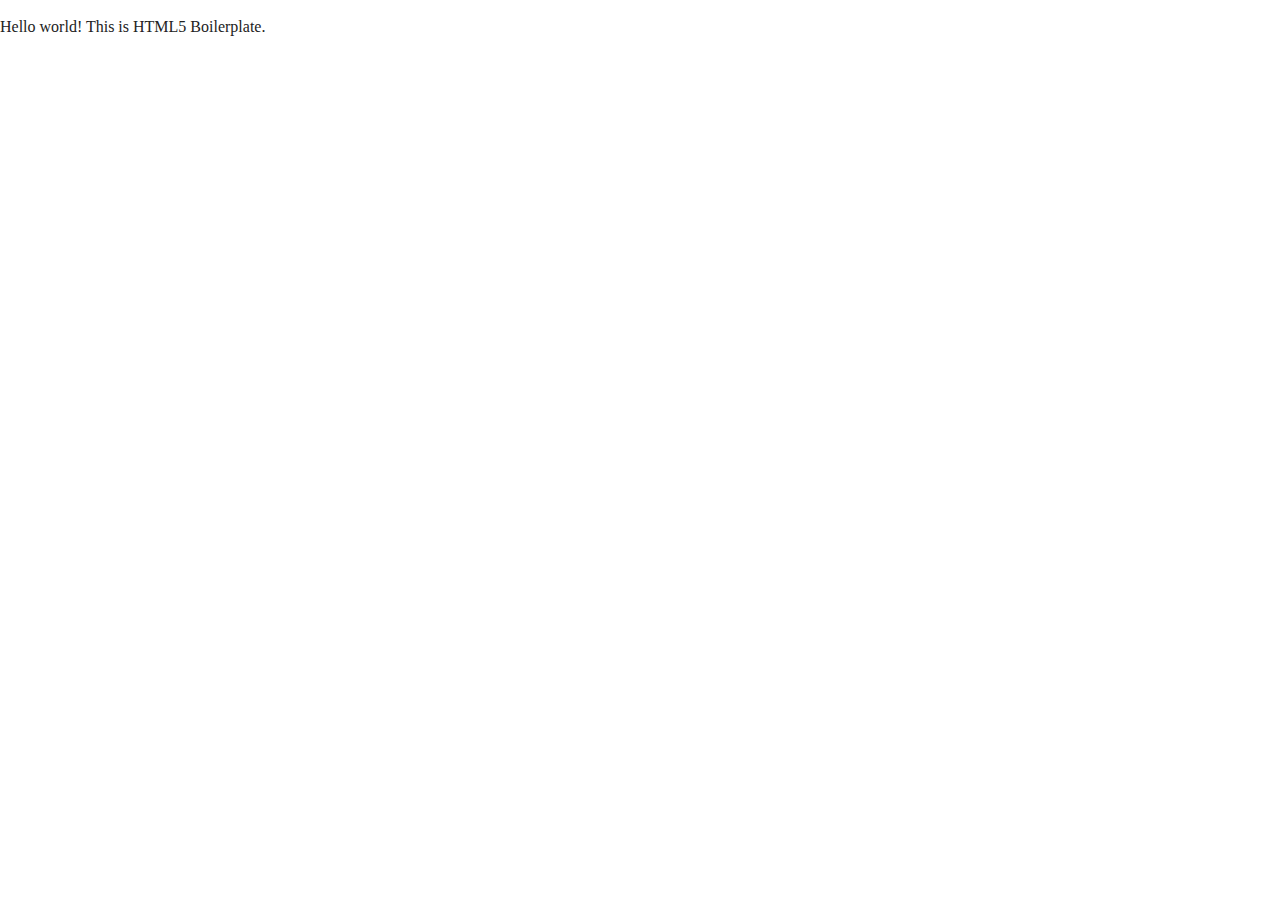
==== index.html @ 64686a54 "init" ====
<!doctype html>
<html class="no-js" lang="">

<head>
  <meta charset="utf-8">
  <title></title>
  <meta name="description" content="">
  <meta name="viewport" content="width=device-width, initial-scale=1">

  <meta property="og:title" content="">
  <meta property="og:type" content="">
  <meta property="og:url" content="">
  <meta property="og:image" content="">

  <link rel="manifest" href="site.webmanifest">
  <link rel="apple-touch-icon" href="icon.png">
  <!-- Place favicon.ico in the root directory -->

  <link rel="stylesheet" href="css/normalize.css">
  <link rel="stylesheet" href="css/main.css">

  <meta name="theme-color" content="#fafafa">
</head>

<body>

  <!-- Add your site or application content here -->
  <p>Hello world! This is HTML5 Boilerplate.</p>
  <script src="js/vendor/modernizr-3.11.2.min.js"></script>
  <script src="js/plugins.js"></script>
  <script src="js/main.js"></script>

  <!-- Google Analytics: change UA-XXXXX-Y to be your site's ID. -->
  <script>
    window.ga = function () { ga.q.push(arguments) }; ga.q = []; ga.l = +new Date;
    ga('create', 'UA-XXXXX-Y', 'auto'); ga('set', 'anonymizeIp', true); ga('set', 'transport', 'beacon'); ga('send', 'pageview')
  </script>
  <script src="https://www.google-analytics.com/analytics.js" async></script>
</body>

</html>
---- css/main.css ----
/*! HTML5 Boilerplate v8.0.0 | MIT License | https://html5boilerplate.com/ */

/* main.css 2.1.0 | MIT License | https://github.com/h5bp/main.css#readme */
/*
 * What follows is the result of much research on cross-browser styling.
 * Credit left inline and big thanks to Nicolas Gallagher, Jonathan Neal,
 * Kroc Camen, and the H5BP dev community and team.
 */

/* ==========================================================================
   Base styles: opinionated defaults
   ========================================================================== */

html {
  color: #222;
  font-size: 1em;
  line-height: 1.4;
}

/*
 * Remove text-shadow in selection highlight:
 * https://twitter.com/miketaylr/status/12228805301
 *
 * Vendor-prefixed and regular ::selection selectors cannot be combined:
 * https://stackoverflow.com/a/16982510/7133471
 *
 * Customize the background color to match your design.
 */

::-moz-selection {
  background: #b3d4fc;
  text-shadow: none;
}

::selection {
  background: #b3d4fc;
  text-shadow: none;
}

/*
 * A better looking default horizontal rule
 */

hr {
  display: block;
  height: 1px;
  border: 0;
  border-top: 1px solid #ccc;
  margin: 1em 0;
  padding: 0;
}

/*
 * Remove the gap between audio, canvas, iframes,
 * images, videos and the bottom of their containers:
 * https://github.com/h5bp/html5-boilerplate/issues/440
 */

audio,
canvas,
iframe,
img,
svg,
video {
  vertical-align: middle;
}

/*
 * Remove default fieldset styles.
 */

fieldset {
  border: 0;
  margin: 0;
  padding: 0;
}

/*
 * Allow only vertical resizing of textareas.
 */

textarea {
  resize: vertical;
}

/* ==========================================================================
   Author's custom styles
   ========================================================================== */

/* ==========================================================================
   Helper classes
   ========================================================================== */

/*
 * Hide visually and from screen readers
 */

.hidden,
[hidden] {
  display: none !important;
}

/*
 * Hide only visually, but have it available for screen readers:
 * https://snook.ca/archives/html_and_css/hiding-content-for-accessibility
 *
 * 1. For long content, line feeds are not interpreted as spaces and small width
 *    causes content to wrap 1 word per line:
 *    https://medium.com/@jessebeach/beware-smushed-off-screen-accessible-text-5952a4c2cbfe
 */

.sr-only {
  border: 0;
  clip: rect(0, 0, 0, 0);
  height: 1px;
  margin: -1px;
  overflow: hidden;
  padding: 0;
  position: absolute;
  white-space: nowrap;
  width: 1px;
  /* 1 */
}

/*
 * Extends the .sr-only class to allow the element
 * to be focusable when navigated to via the keyboard:
 * https://www.drupal.org/node/897638
 */

.sr-only.focusable:active,
.sr-only.focusable:focus {
  clip: auto;
  height: auto;
  margin: 0;
  overflow: visible;
  position: static;
  white-space: inherit;
  width: auto;
}

/*
 * Hide visually and from screen readers, but maintain layout
 */

.invisible {
  visibility: hidden;
}

/*
 * Clearfix: contain floats
 *
 * For modern browsers
 * 1. The space content is one way to avoid an Opera bug when the
 *    `contenteditable` attribute is included anywhere else in the document.
 *    Otherwise it causes space to appear at the top and bottom of elements
 *    that receive the `clearfix` class.
 * 2. The use of `table` rather than `block` is only necessary if using
 *    `:before` to contain the top-margins of child elements.
 */

.clearfix::before,
.clearfix::after {
  content: " ";
  display: table;
}

.clearfix::after {
  clear: both;
}

/* ==========================================================================
   EXAMPLE Media Queries for Responsive Design.
   These examples override the primary ('mobile first') styles.
   Modify as content requires.
   ========================================================================== */

@media only screen and (min-width: 35em) {
  /* Style adjustments for viewports that meet the condition */
}

@media print,
  (-webkit-min-device-pixel-ratio: 1.25),
  (min-resolution: 1.25dppx),
  (min-resolution: 120dpi) {
  /* Style adjustments for high resolution devices */
}

/* ==========================================================================
   Print styles.
   Inlined to avoid the additional HTTP request:
   https://www.phpied.com/delay-loading-your-print-css/
   ========================================================================== */

@media print {
  *,
  *::before,
  *::after {
    background: #fff !important;
    color: #000 !important;
    /* Black prints faster */
    box-shadow: none !important;
    text-shadow: none !important;
  }

  a,
  a:visited {
    text-decoration: underline;
  }

  a[href]::after {
    content: " (" attr(href) ")";
  }

  abbr[title]::after {
    content: " (" attr(title) ")";
  }

  /*
   * Don't show links that are fragment identifiers,
   * or use the `javascript:` pseudo protocol
   */
  a[href^="#"]::after,
  a[href^="javascript:"]::after {
    content: "";
  }

  pre {
    white-space: pre-wrap !important;
  }

  pre,
  blockquote {
    border: 1px solid #999;
    page-break-inside: avoid;
  }

  /*
   * Printing Tables:
   * https://web.archive.org/web/20180815150934/http://css-discuss.incutio.com/wiki/Printing_Tables
   */
  thead {
    display: table-header-group;
  }

  tr,
  img {
    page-break-inside: avoid;
  }

  p,
  h2,
  h3 {
    orphans: 3;
    widows: 3;
  }

  h2,
  h3 {
    page-break-after: avoid;
  }
}
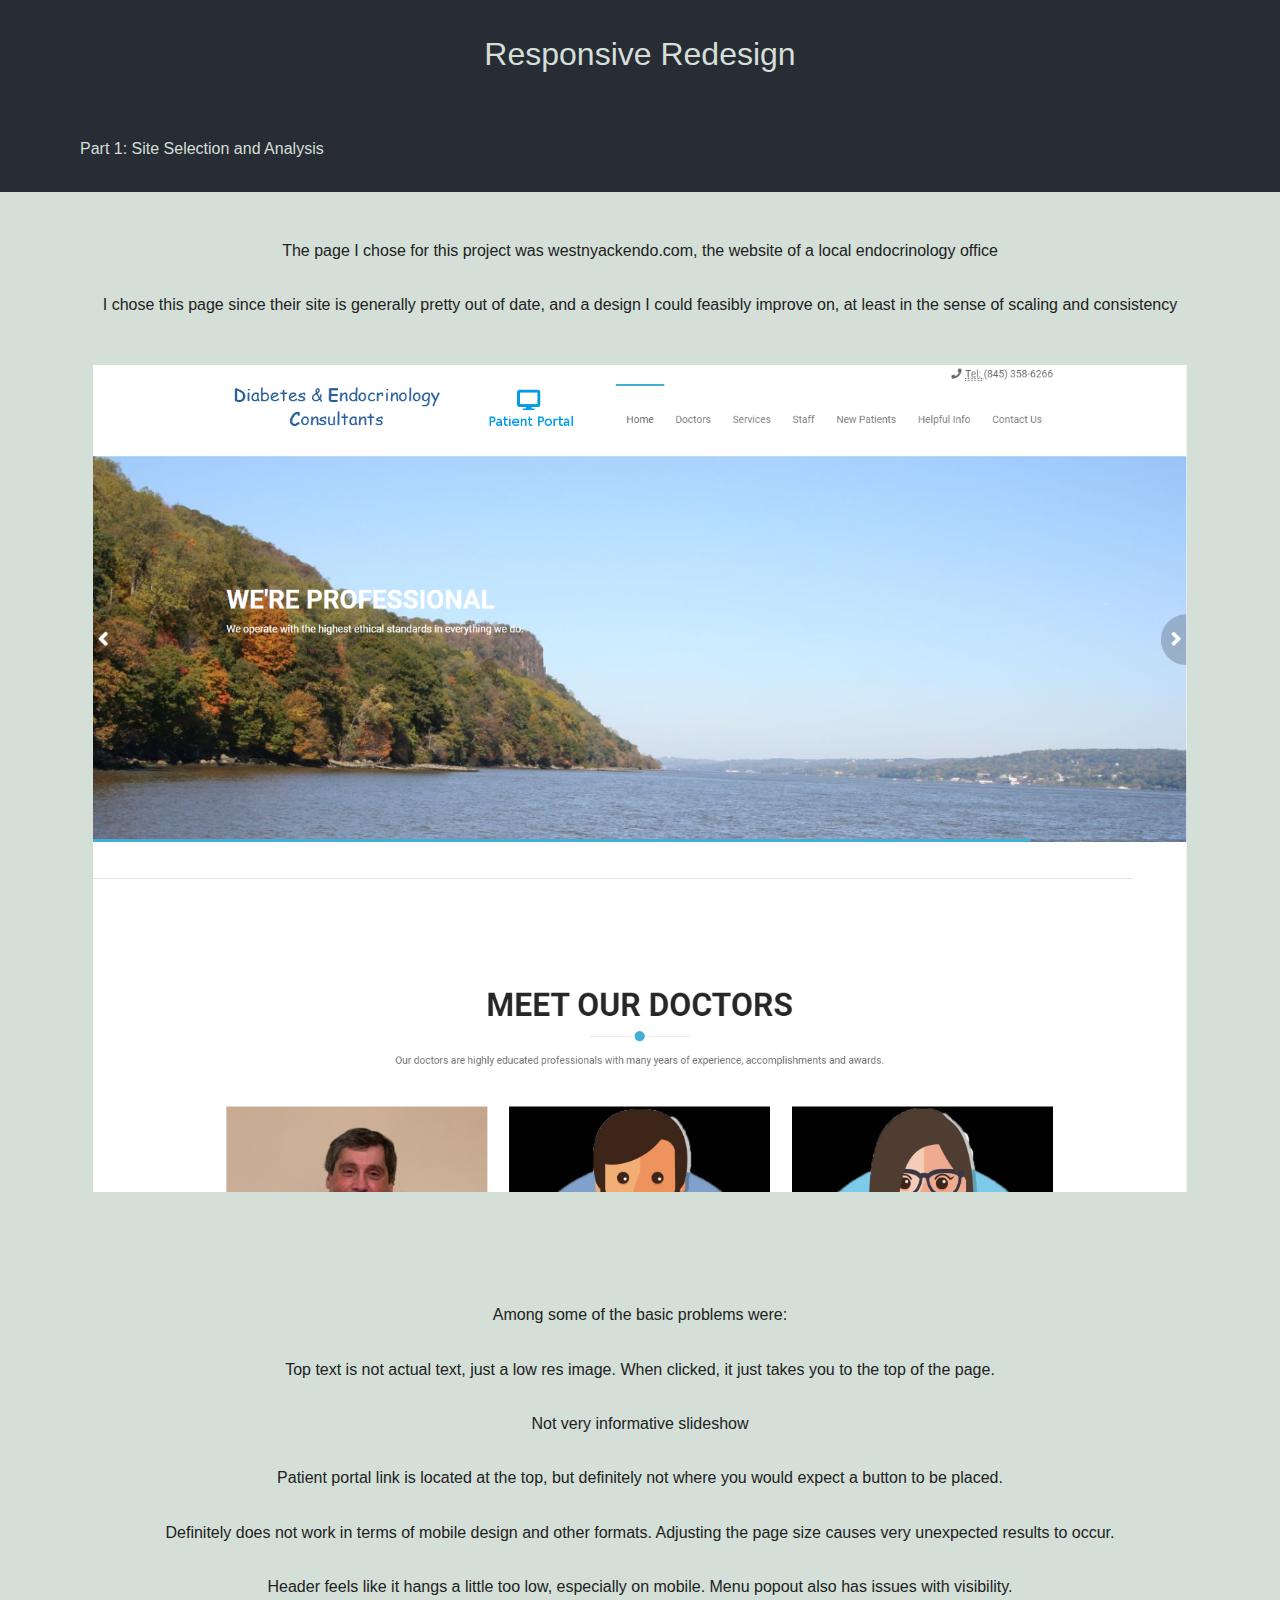
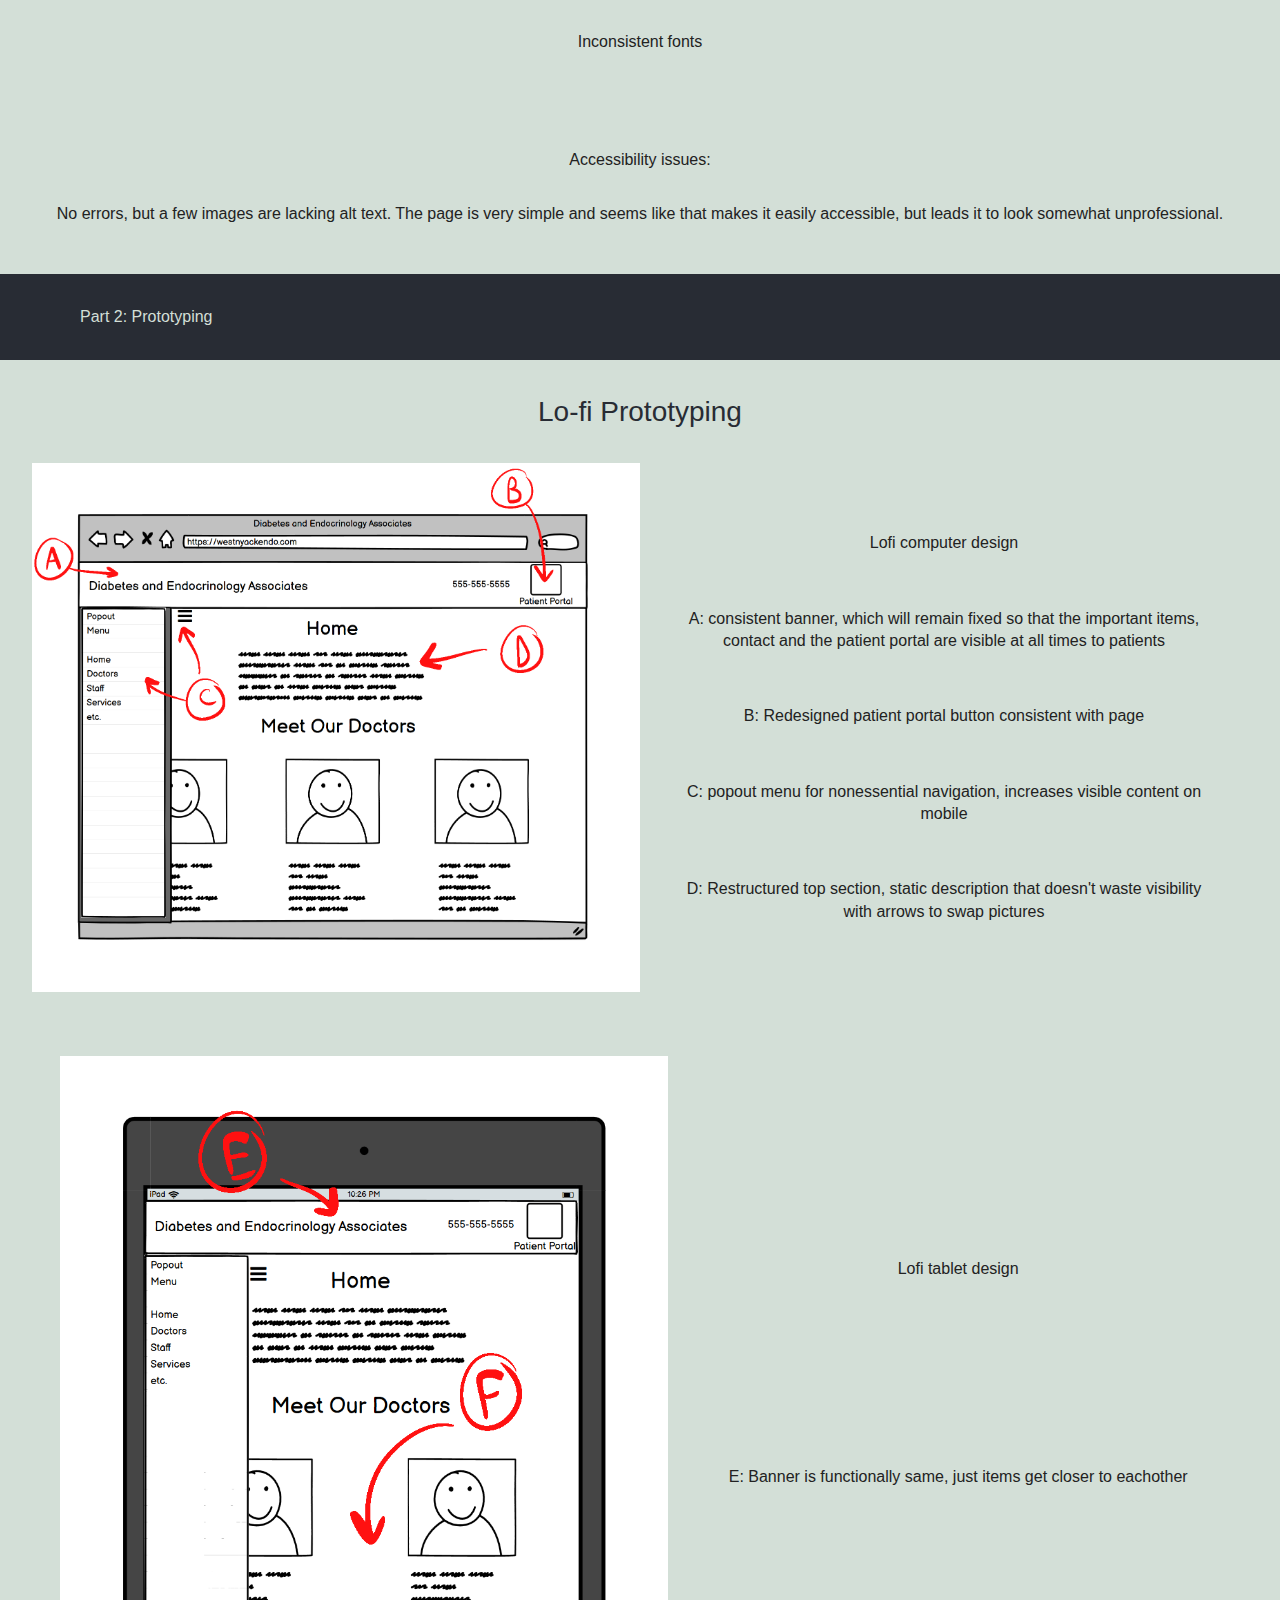
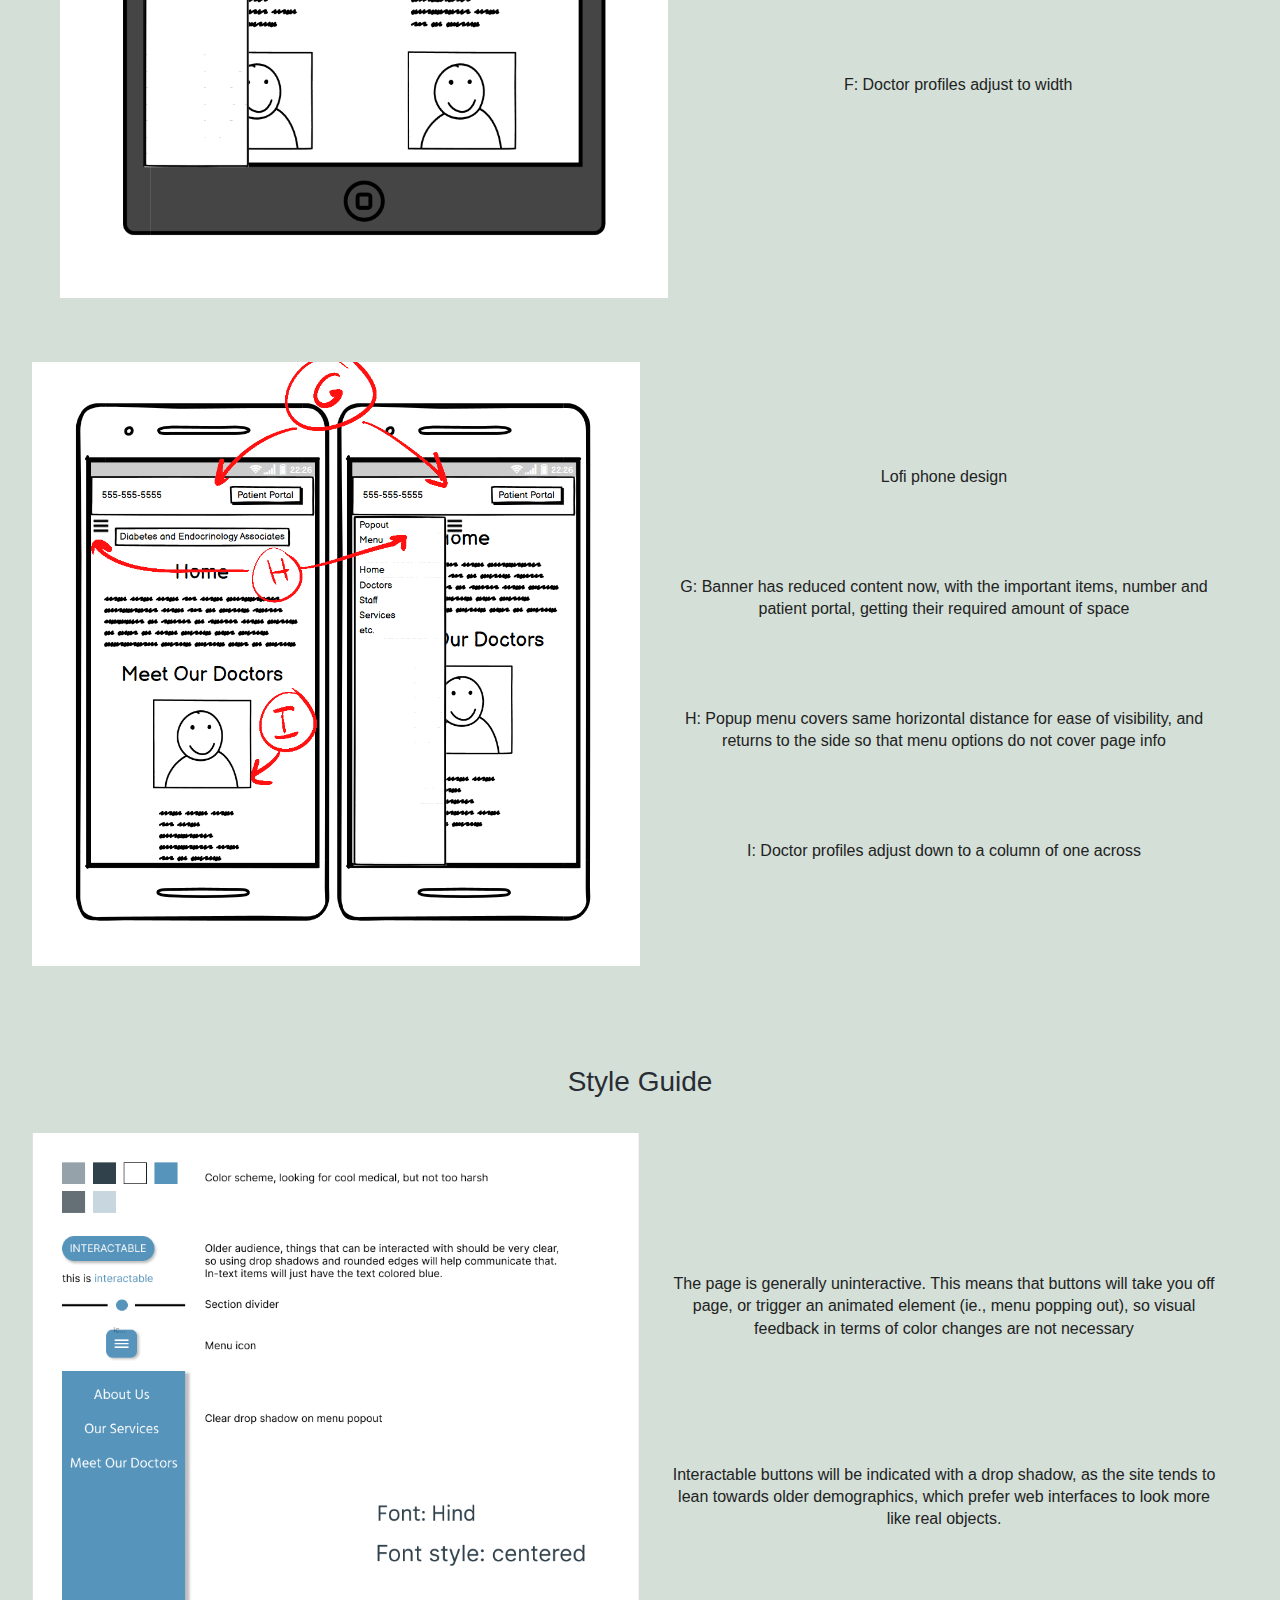
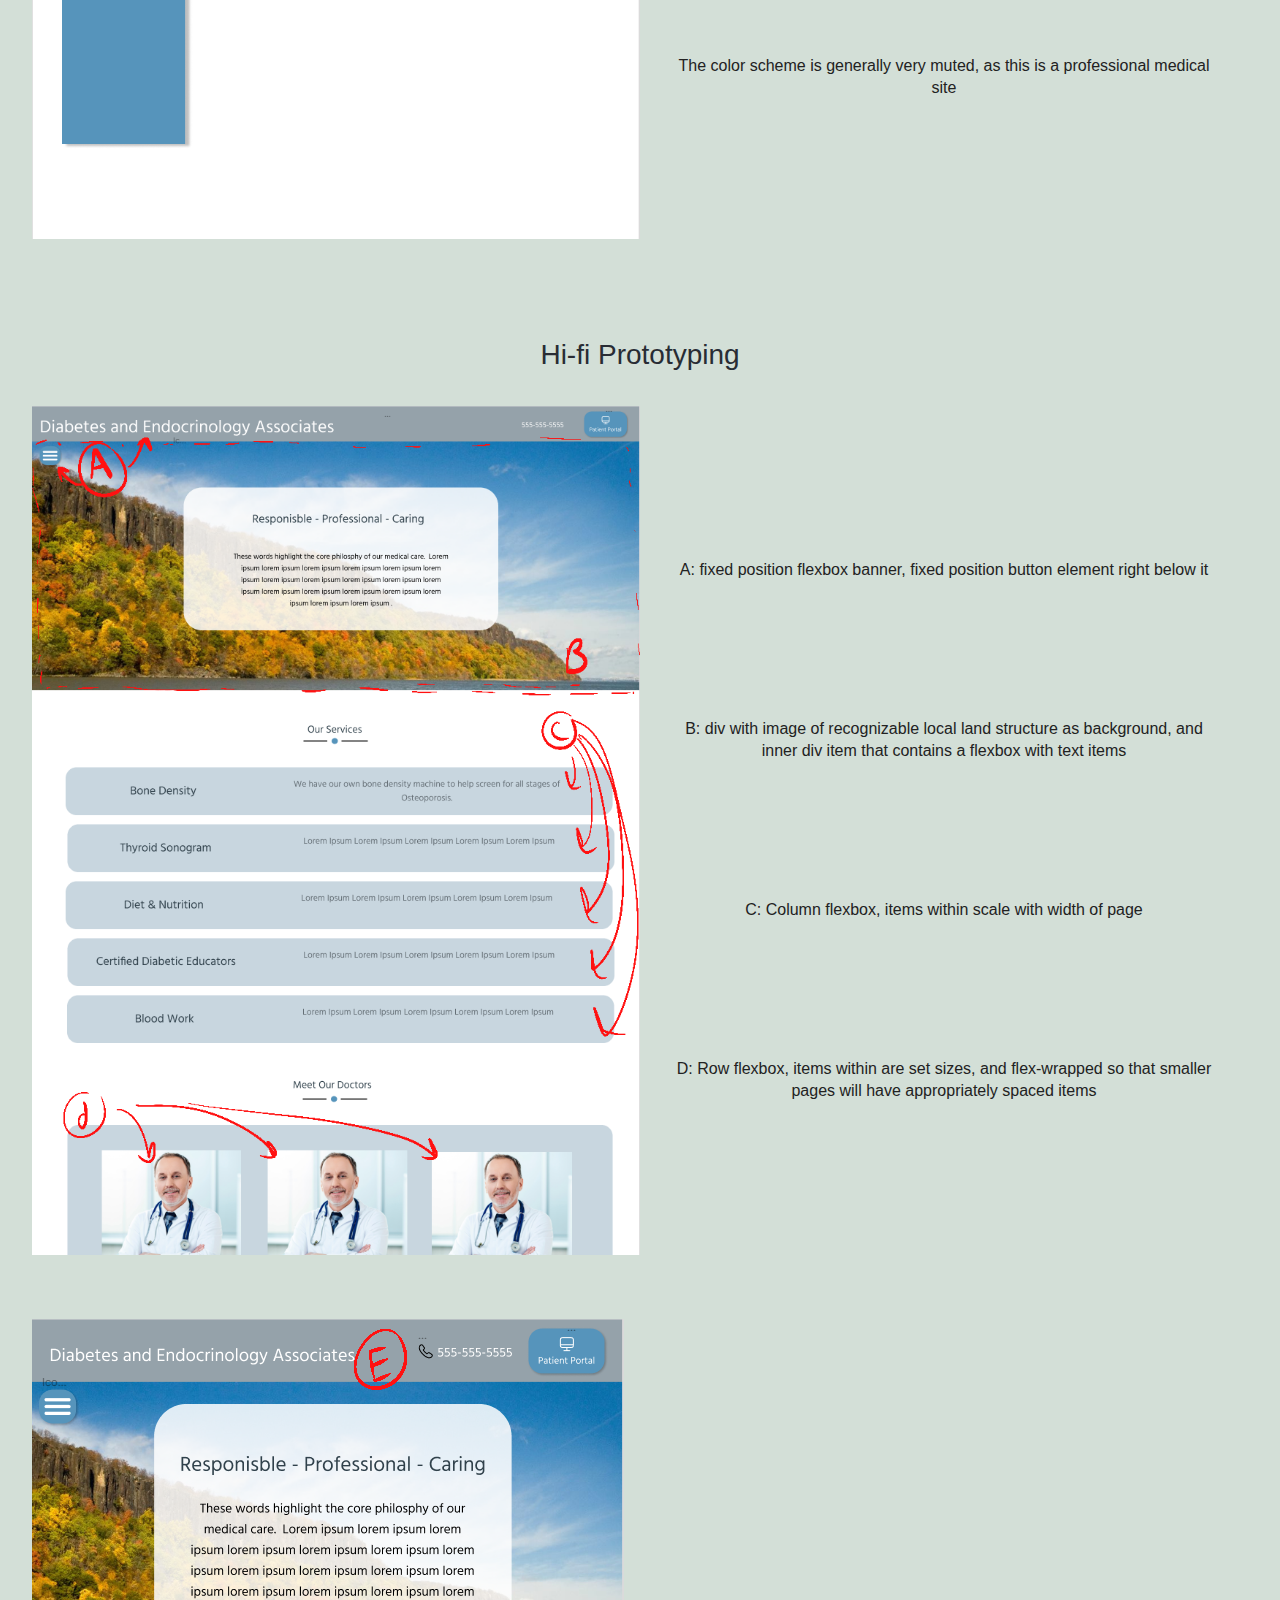
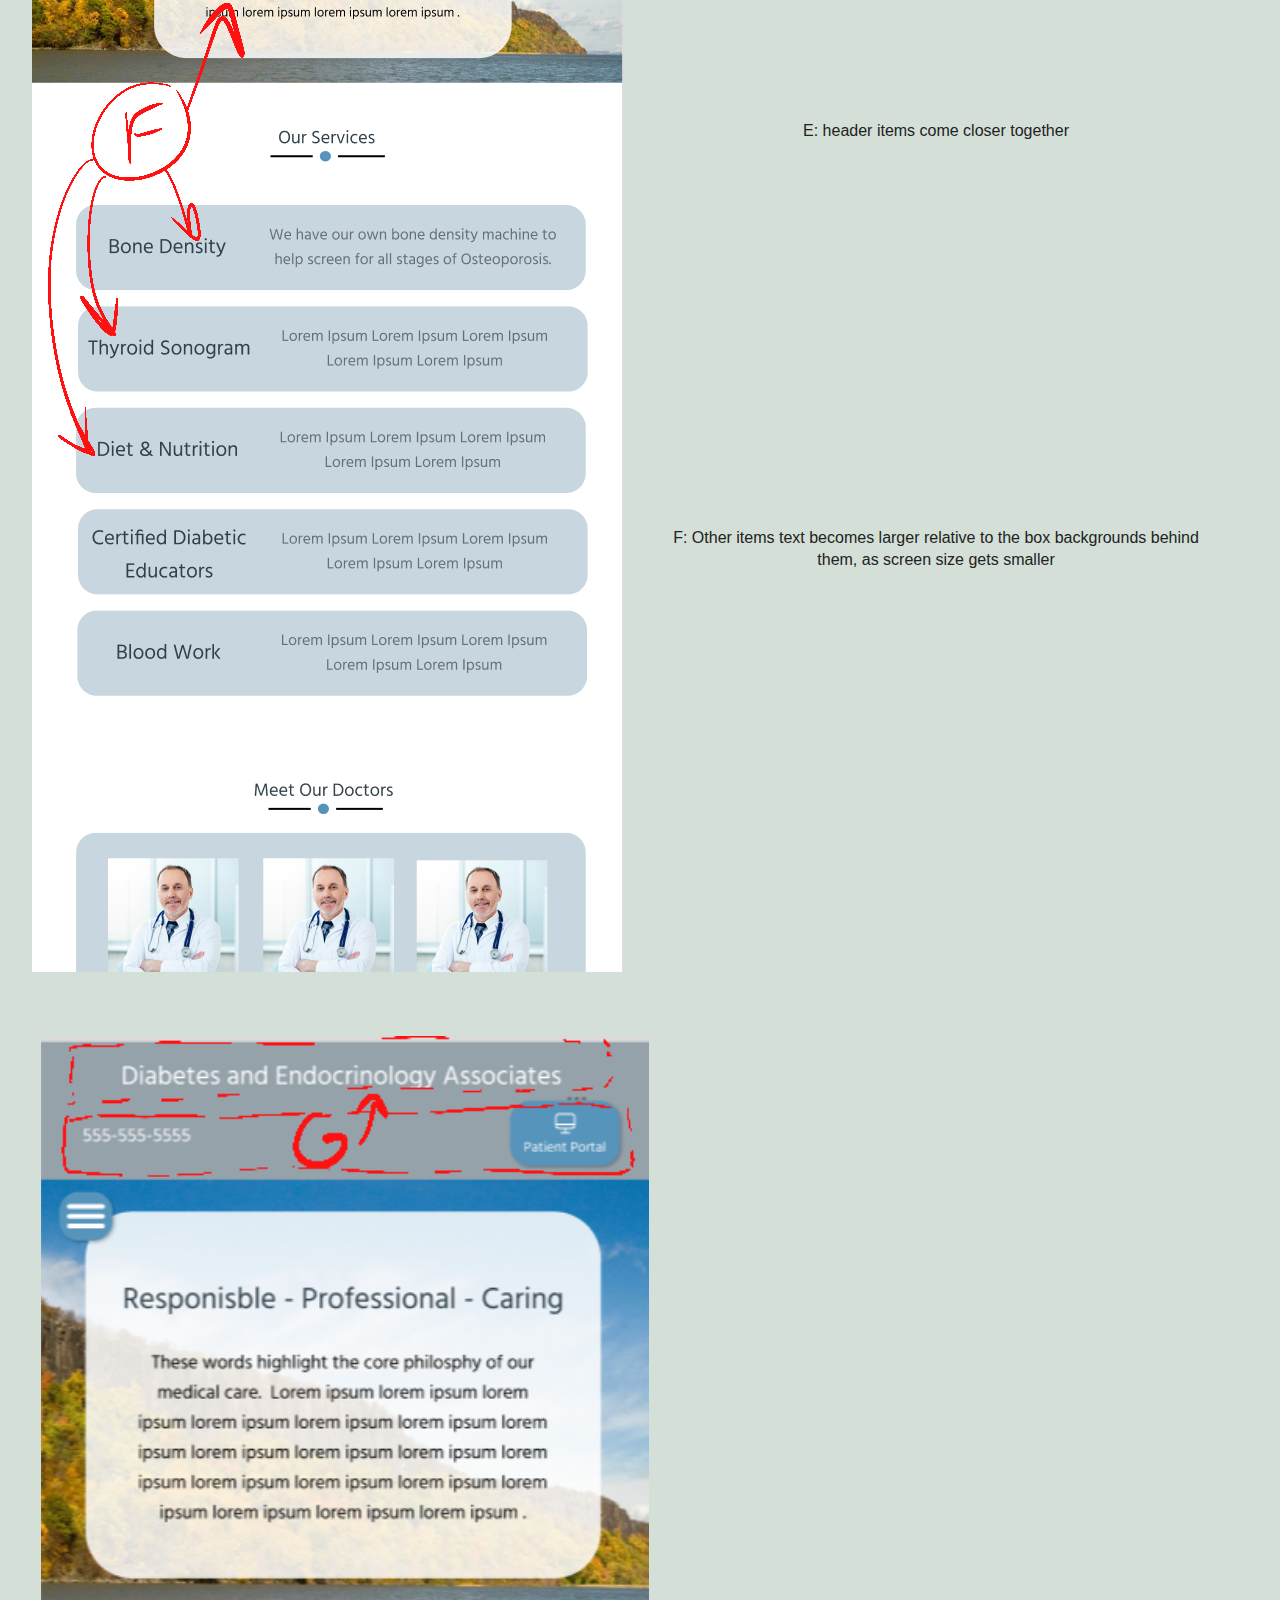
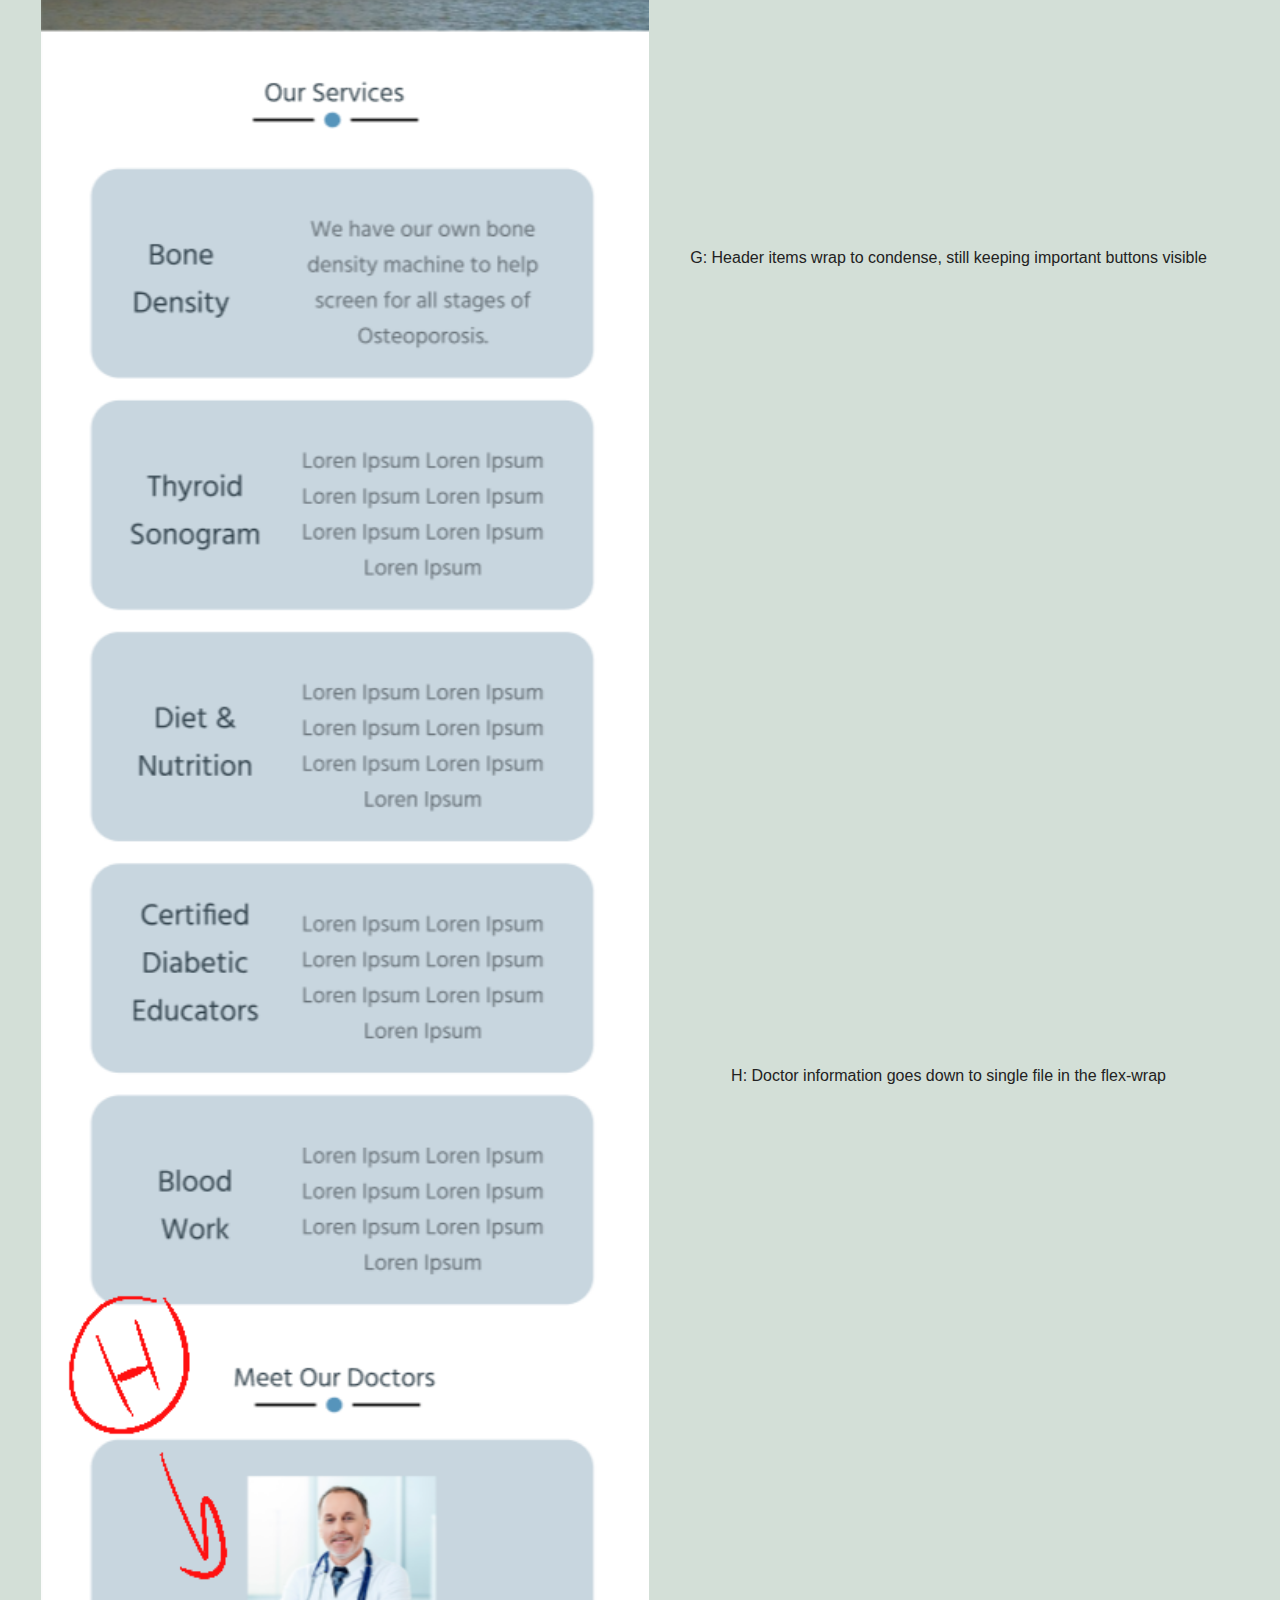
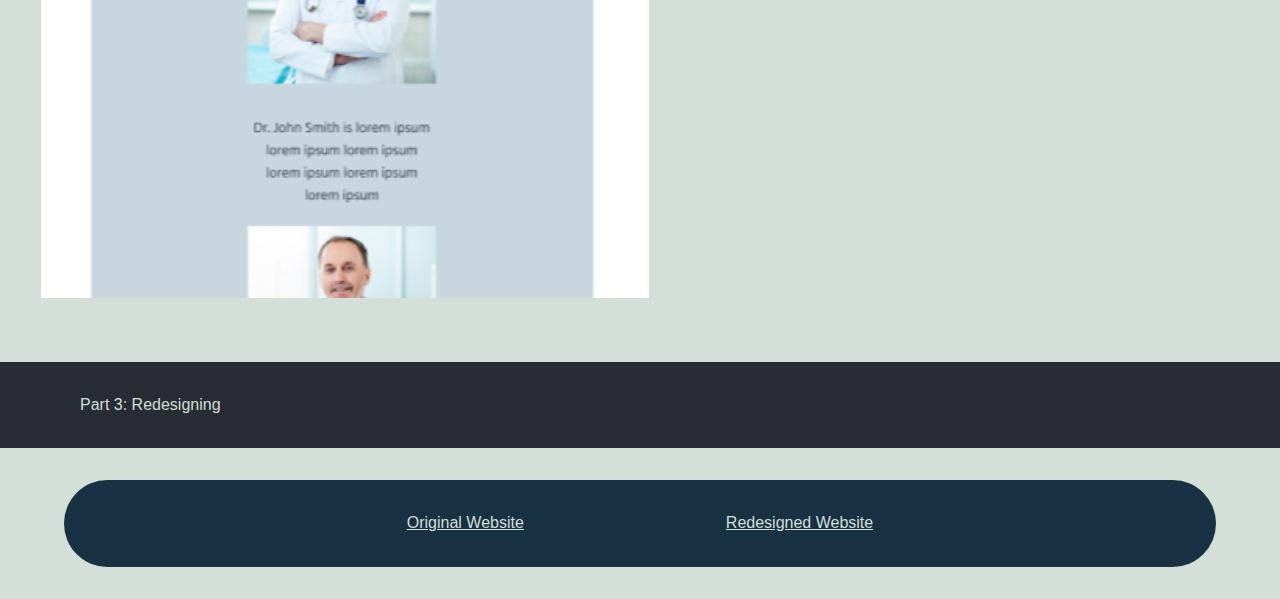
==== commit c11221ed: "first update" ====
--- a/index.html
+++ b/index.html
@@ -24,8 +24,154 @@
 
 <body>
 
+<header class="topBar" id="topBar">
+  <div class="headerItems" id="headerItems">
+    <div class="titleFeature" id="titleFeature">Responsive Redesign</div>
+  </div>
+</header>
+<div class="spacer"></div>
+<div class="divisionTitle">
+  <div class="innerDivisionTitle">
+    Part 1: Site Selection and Analysis
+  </div>
+</div>
+<div class="basicVertFlexBox">
+  <p>The page I chose for this project was westnyackendo.com, the website of a local endocrinology office</p>
+  <p>I chose this page since their site is generally pretty out of date, and a design I could feasibly improve on,
+  at least in the sense of scaling and consistency</p>
+</div>
+<div class="basicFlexBox">
+  <img src="css/img.png" class="bigImage">
+</div>
+<div class="basicVertFlexBox">
+  <p>Among some of the basic problems were:</p>
+  <p>Top text is not actual text, just a low res image. When clicked, it just takes you to the top of the page.</p>
+  <p>Not very informative slideshow</p>
+  <p>Patient portal link is located at the top, but definitely not where you would expect a button to be placed.</p>
+  <p>Definitely does not work in terms of mobile design and other formats. Adjusting the page size causes very unexpected results to occur.</p>
+  <p>Header feels like it hangs a little too low, especially on mobile. Menu popout also has issues with visibility.</p>
+  <p>
+    Inconsistent fonts
+  </p>
+</div>
+<div class="basicVertFlexBox">
+  <p>Accessibility issues:</p>
+  <p>No errors, but a few images are lacking alt text.
+    The page is very simple and seems like that makes it easily accessible, but leads it to look somewhat unprofessional.
+  </p>
+</div>
+
+<div class="divisionTitle">
+  <div class="innerDivisionTitle">
+    Part 2: Prototyping
+  </div>
+</div>
+
+
+<div class="basicVertFlexBox">
+  <div class="titleThing">Lo-fi Prototyping</div>
+</div>
+<div class="basicFlexBox">
+  <img src="img/web-lofi.png" class="medImage">
+  <div class="basicVertFlexBox">
+    <p>Lofi computer design</p>
+    <p>A: consistent banner, which will remain fixed so that the important items, contact and the patient portal are
+      visible at all times to patients
+    </p>
+    <p>B: Redesigned patient portal button consistent with page
+    </p>
+    <p>C: popout menu for nonessential navigation, increases visible content on mobile
+    </p>
+    <p>D: Restructured top section, static description that doesn't waste visibility with arrows to swap pictures
+    </p>
+  </div>
+</div>
+<div class="basicFlexBox">
+  <img src="img/ipad-lofi.png" class="medImage">
+  <div class="basicVertFlexBox">
+    <p>Lofi tablet design</p>
+    <p>E: Banner is functionally same, just items get closer to eachother
+    </p>
+    <p>F: Doctor profiles adjust to width
+    </p>
+  </div>
+</div>
+<div class="basicFlexBox">
+  <img src="img/phone-lofi.png" class="medImage">
+  <div class="basicVertFlexBox">
+    <p>Lofi phone design</p>
+    <p>G: Banner has reduced content now, with the important items, number and patient portal, getting their required
+      amount of space
+    </p>
+    <p>H: Popup menu covers same horizontal distance for ease of visibility, and returns to the side so that menu
+      options do not cover page info
+    </p>
+    <p>I: Doctor profiles adjust down to a column of one across
+    </p>
+  </div>
+</div>
+<div class="basicVertFlexBox">
+  <div class="titleThing">Style Guide</div>
+</div>
+<div class="basicFlexBox">
+  <img src="img/styleSheet.png" class="medImage">
+  <div class="basicVertFlexBox">
+    <p>The page is generally uninteractive. This means that buttons will take you off page, or trigger an animated
+      element (ie., menu popping out), so visual feedback in terms of color changes are not necessary
+    </p>
+    <p>Interactable buttons will be indicated with a drop shadow, as the site tends to lean towards older demographics,
+      which prefer web interfaces to look more like real objects.
+    </p>
+    <p>The color scheme is generally very muted, as this is a professional medical site
+    </p>
+  </div>
+</div>
+<div class="basicVertFlexBox">
+  <div class="titleThing">Hi-fi Prototyping</div>
+</div>
+<div class="basicFlexBox">
+  <img src="img/hifi-comp-annotated.png" class="medImage">
+  <div class="basicVertFlexBox">
+    <p>A: fixed position flexbox banner, fixed position button element right below it</p>
+    <p>B: div with image of recognizable local land structure as background, and inner div item that contains a flexbox
+      with text items
+    </p>
+    <p>C: Column flexbox, items within scale with width of page
+    </p>
+    <p>D: Row flexbox, items within are set sizes, and flex-wrapped so that smaller pages will have appropriately spaced
+      items
+    </p>
+  </div>
+</div>
+<div class="basicFlexBox">
+  <img src="img/hifi-tablet-annotated.png" class="medImage">
+  <div class="basicVertFlexBox">
+    <p>E: header items come closer together</p>
+    <p>F: Other items text becomes larger relative to the box backgrounds behind them, as screen size gets smaller</p>
+  </div>
+</div>
+<div class="basicFlexBox">
+  <img src="img/hifi-phone-annotated.png" class="medImage">
+  <div class="basicVertFlexBox">
+    <p>G: Header items wrap to condense, still keeping important buttons visible</p>
+    <p>H: Doctor information goes down to single file in the flex-wrap</p>
+  </div>
+</div>
+
+<div class="divisionTitle">
+  <div class="innerDivisionTitle">
+    Part 3: Redesigning
+  </div>
+</div>
+
+<div class="modelingInfoBox" id="0">
+  <div class="textItems">
+    <a href="http://westnyackendo.com/" >Original Website</a>
+    <a href="redesigned.html" >Redesigned Website</a>
+  </div>
+</div>
+
   <!-- Add your site or application content here -->
-  <p>Hello world! This is HTML5 Boilerplate.</p>
   <script src="js/vendor/modernizr-3.11.2.min.js"></script>
   <script src="js/plugins.js"></script>
   <script src="js/main.js"></script>
--- a/css/main.css
+++ b/css/main.css
@@ -15,6 +15,136 @@
   color: #222;
   font-size: 1em;
   line-height: 1.4;
+  font-family: Arial, serif;
+  background: #d3dfd7;
+}
+header {
+  display: flex;
+  flex-direction: row;
+  justify-content: center;
+  background-color: #282c34;
+  position: fixed;
+  top: 0;
+  left: 0;
+  right: 0;
+  margin-bottom: 1em;
+
+}
+header1 {
+  display: flex;
+  flex-direction: row;
+  justify-content: center;
+  background-color: #95A2AA;
+  position: fixed;
+  top: 0;
+  left: 0;
+  right: 0;
+  margin-bottom: 1em;
+
+}
+
+.spacer {
+  padding: 3.3em;
+}
+
+.titleFeature {
+  margin: 1em;
+  color: #d3dfd7;
+  alignment: center;
+  font-size: 2em;
+}
+
+.modelingInfoBox {
+  display: flex;
+  align-items: center;
+  justify-content: space-evenly;
+  margin: 2em 4em;
+  border-radius: 3em;
+  background: #183244;
+  padding: 2em;
+  height: auto;
+  color: #d3dfd7;
+}
+.modelingInfoBox1 {
+  width: 400px;
+  display: flex;
+  align-items: center;
+  justify-content: space-evenly;
+  margin: 2em 4em;
+  border-radius: 3em;
+  background: #183244;
+  padding: 2em;
+  height: auto;
+  color: #d3dfd7;
+}
+
+.titleBackground {
+  background-image: url("img_1.png");
+  background-size: 100%;
+  padding: 9em;
+  display: flex;
+  justify-content: center;
+}
+
+
+a {
+  color: #d3dfd7;
+}
+
+.textItems {
+  width: 80%;
+  display: flex;
+  align-items:center;
+  justify-content: space-evenly;
+  align-self: stretch;
+}
+
+.divisionTitle {
+  padding: 2em 2em 2em 5em;
+  color: #d3dfd7;
+  background: #282c34;
+}
+.bigImage {
+  width: 90%;
+  align-self: center;
+}
+.medImage {
+  width: 50%;
+  align-self: center;
+}
+
+.basicFlexBox {
+  max-width: 100%;
+  display: flex;
+  align-items: center;
+  justify-content: space-evenly;
+  align-self: stretch;
+  margin-left: 2em;
+  margin-right: 2em;
+  margin-bottom: 4em;
+}
+
+
+.basicVertFlexBox {
+  max-width: 100%;
+  display: flex;
+  flex-direction: column;
+  align-items: center;
+  justify-content: space-evenly;
+  align-self: stretch;
+  padding-top: 2em;
+  padding-bottom: 2em;
+  margin-left: 2em;
+  margin-right: 2em;
+}
+p {
+  text-align: center;
+}
+
+.titleThing{
+  color: #282c34;
+  font-size: 28px;
+  text-align: center;
 }
 
 /*
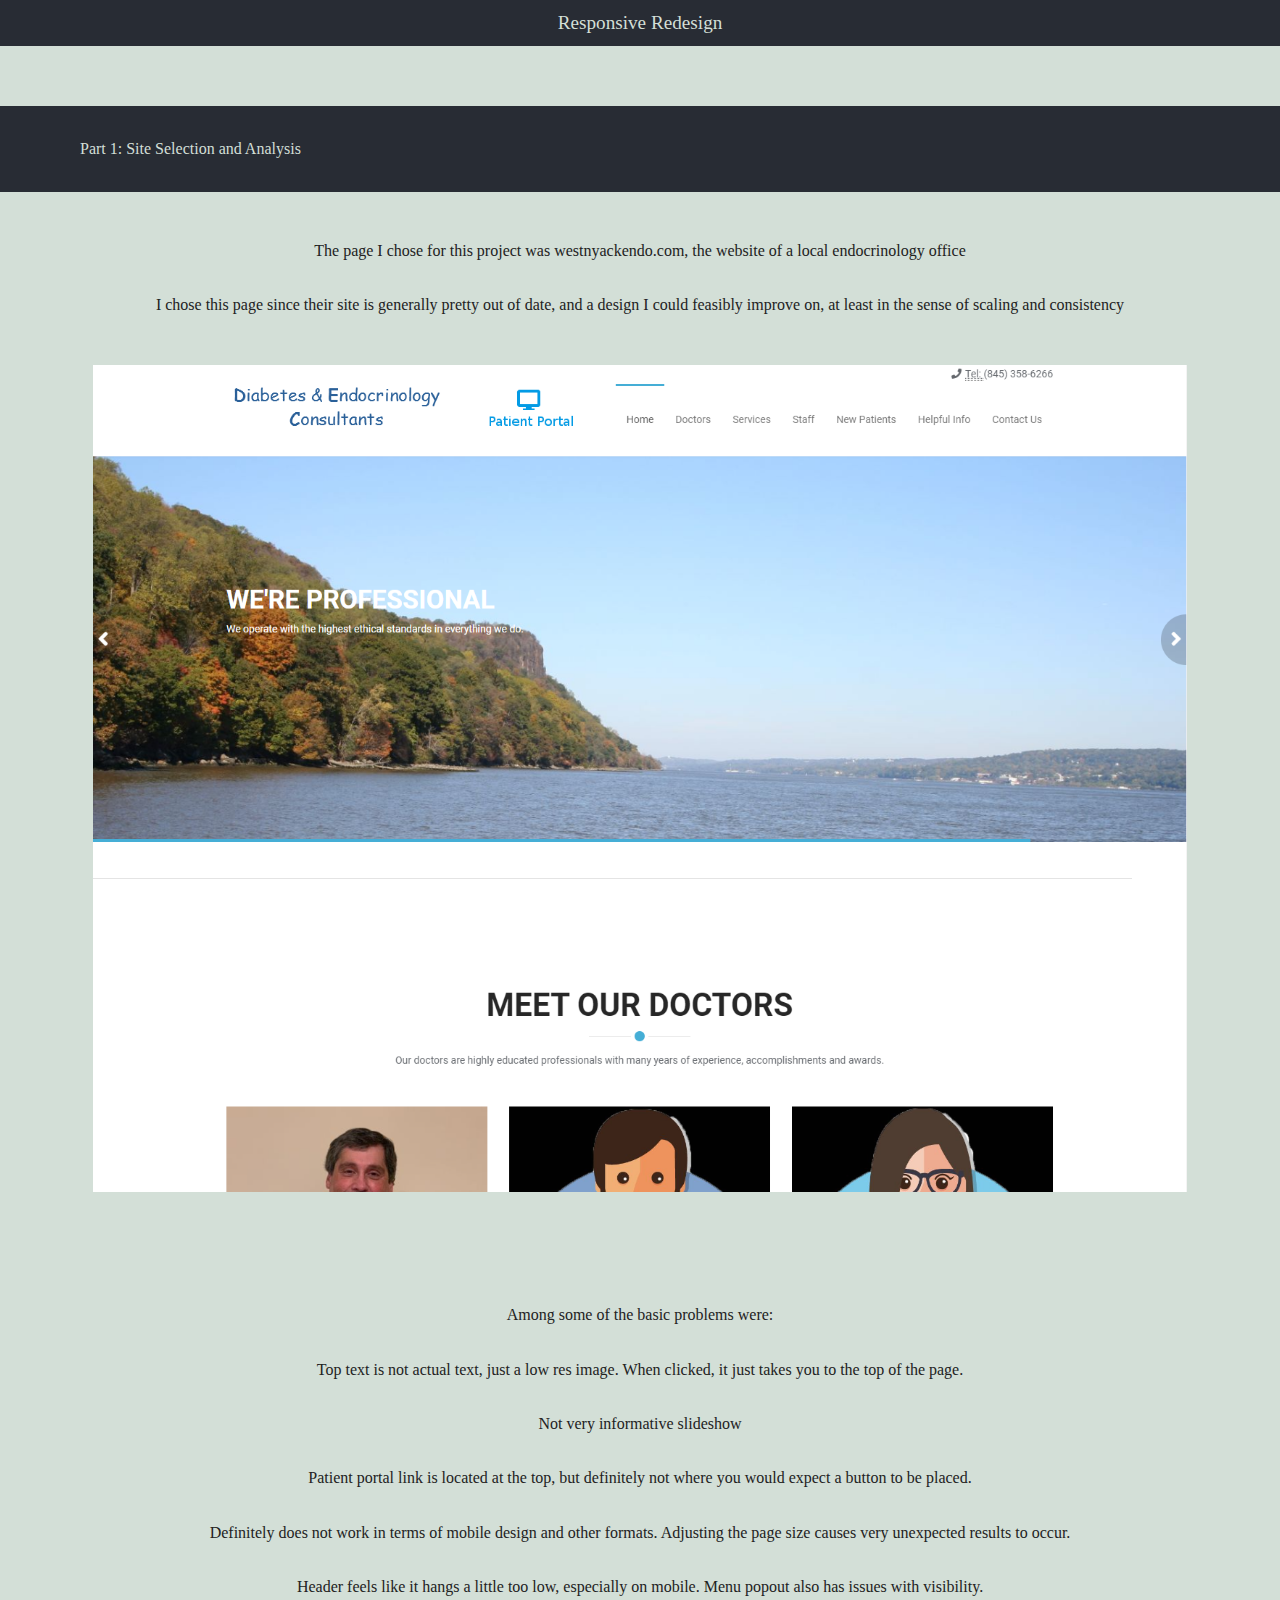
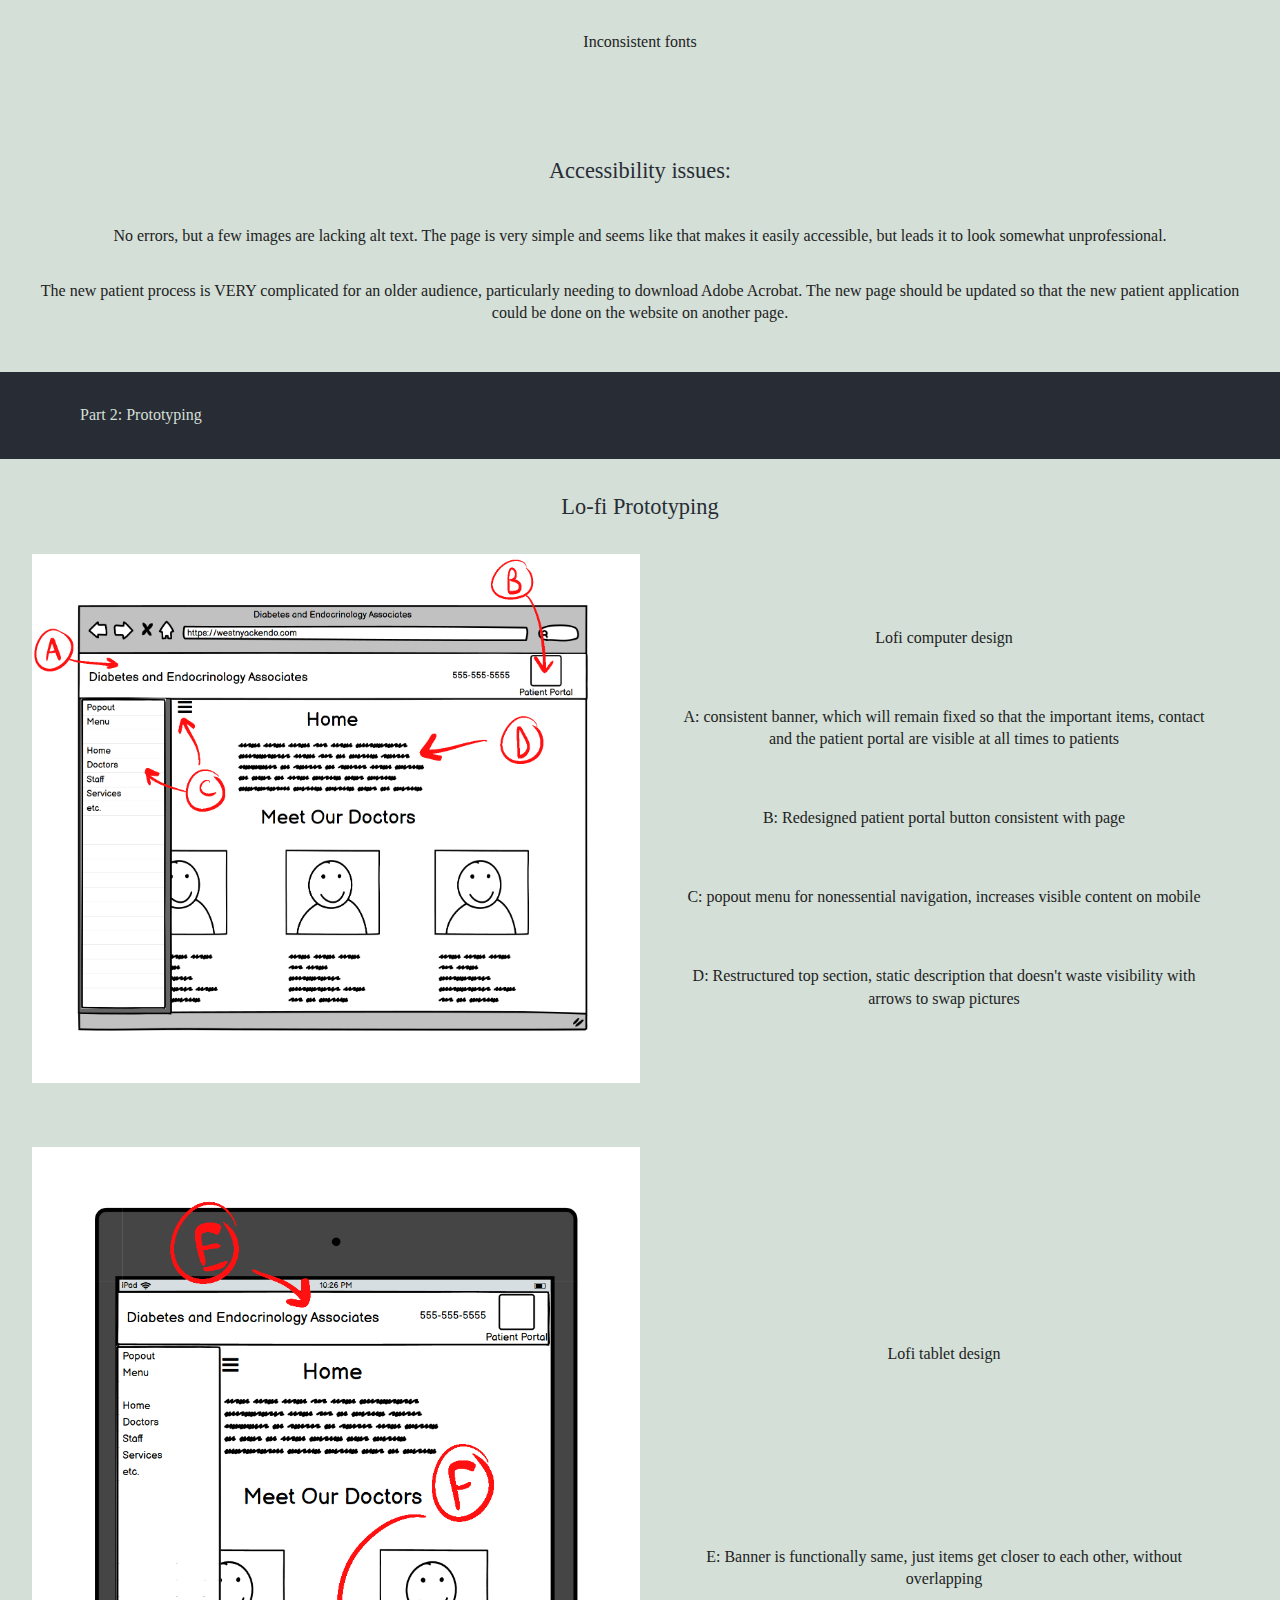
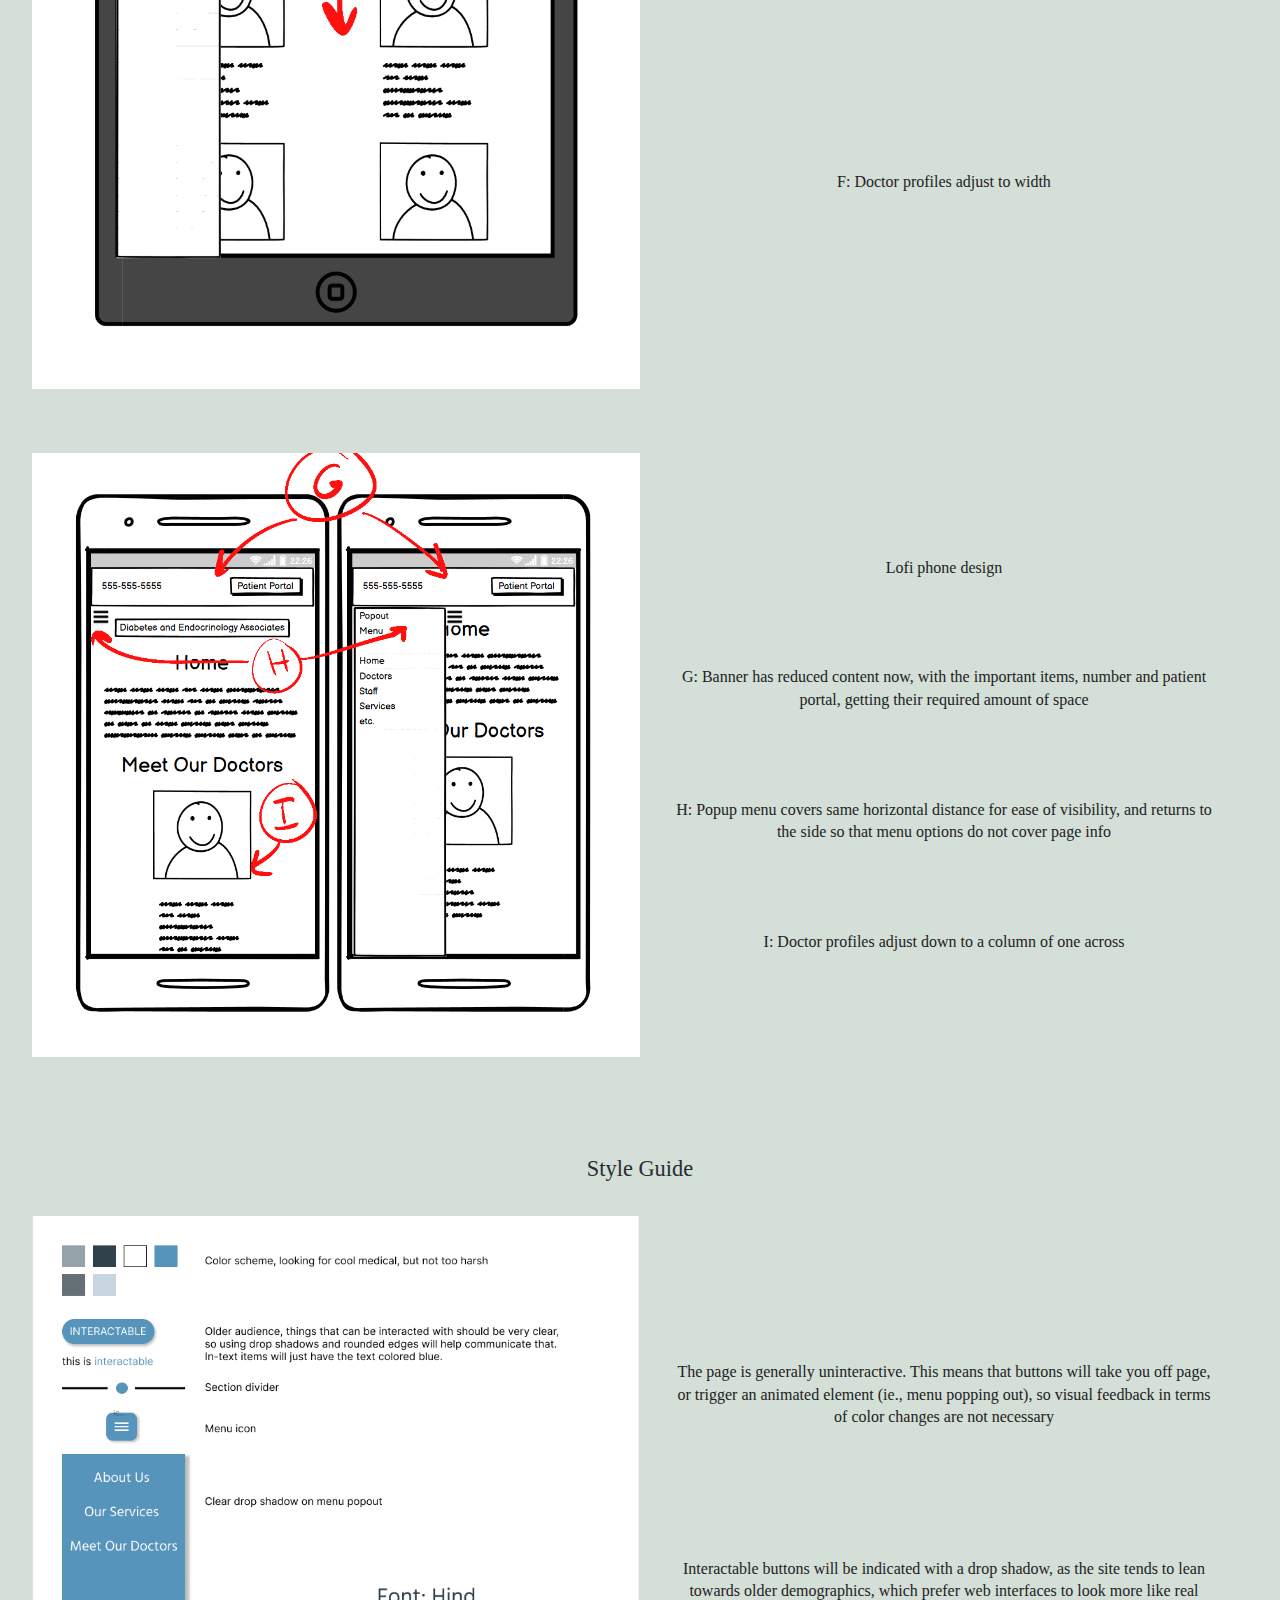
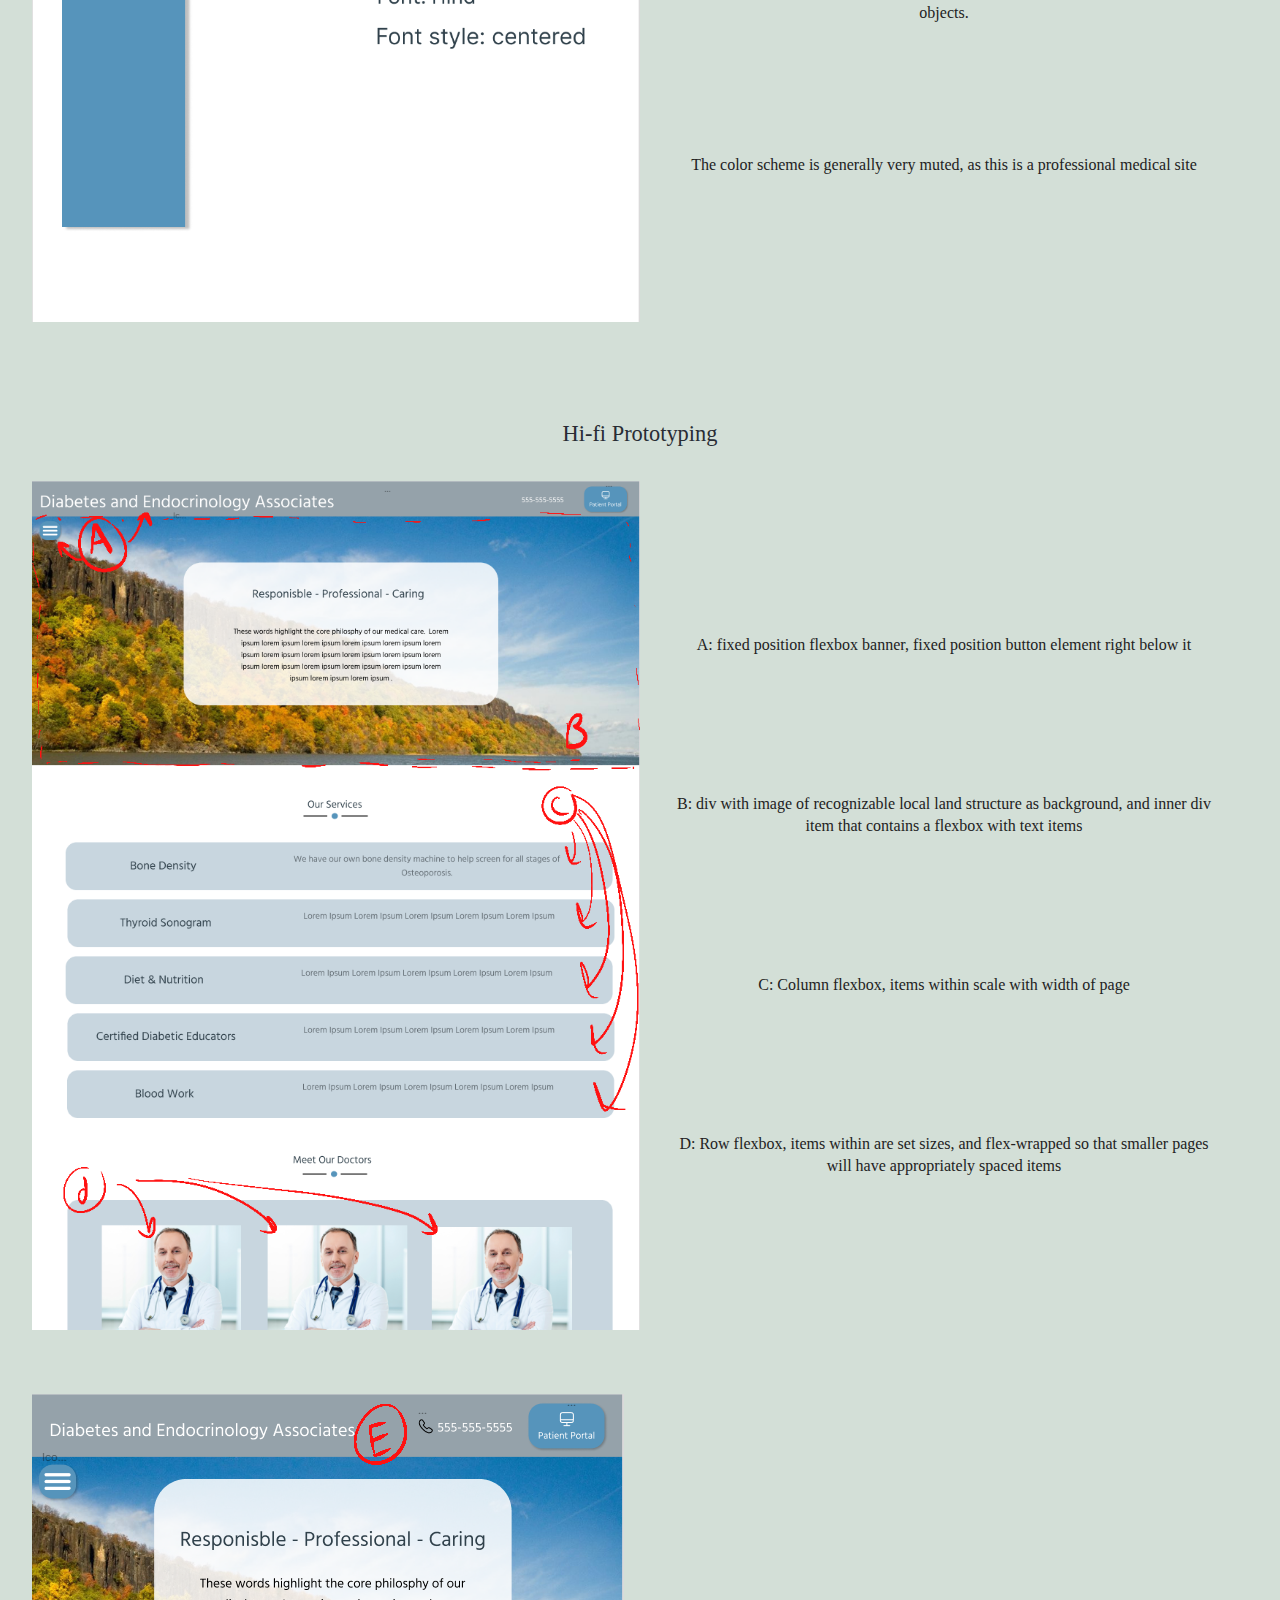
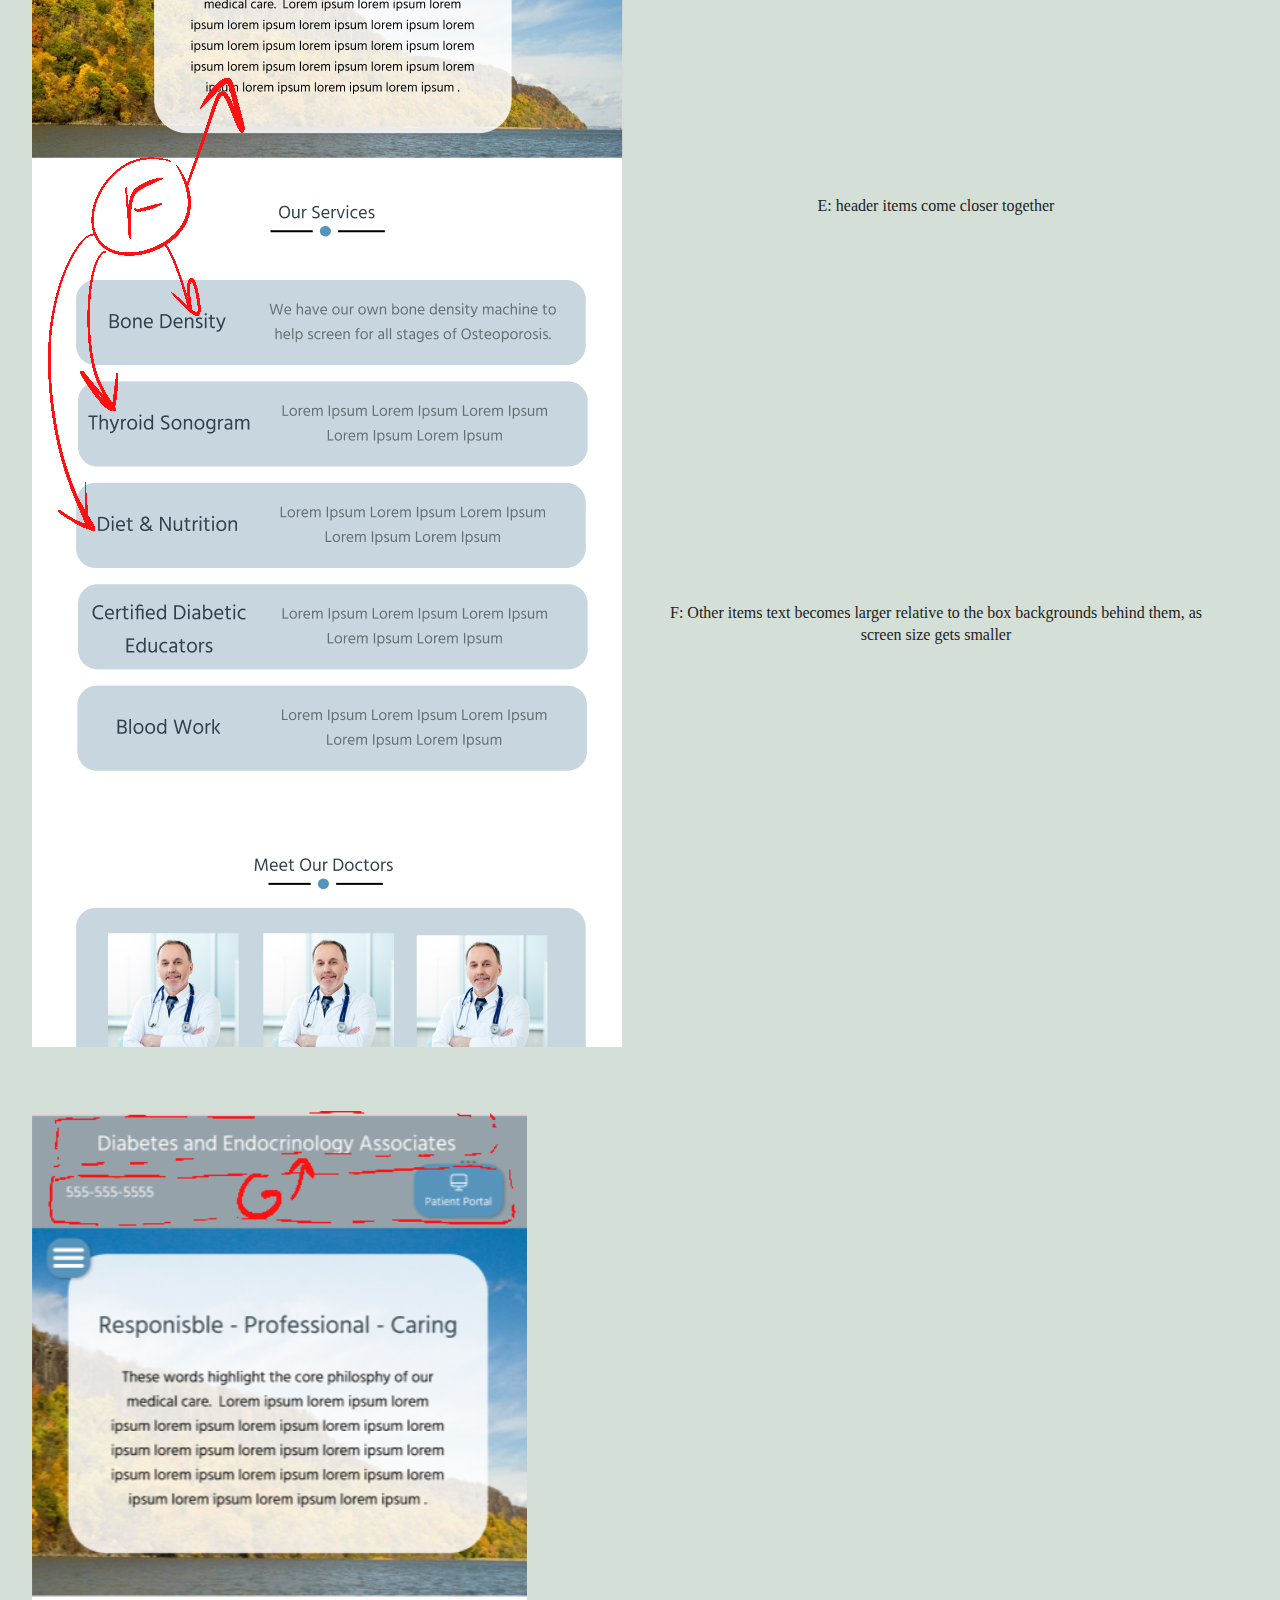
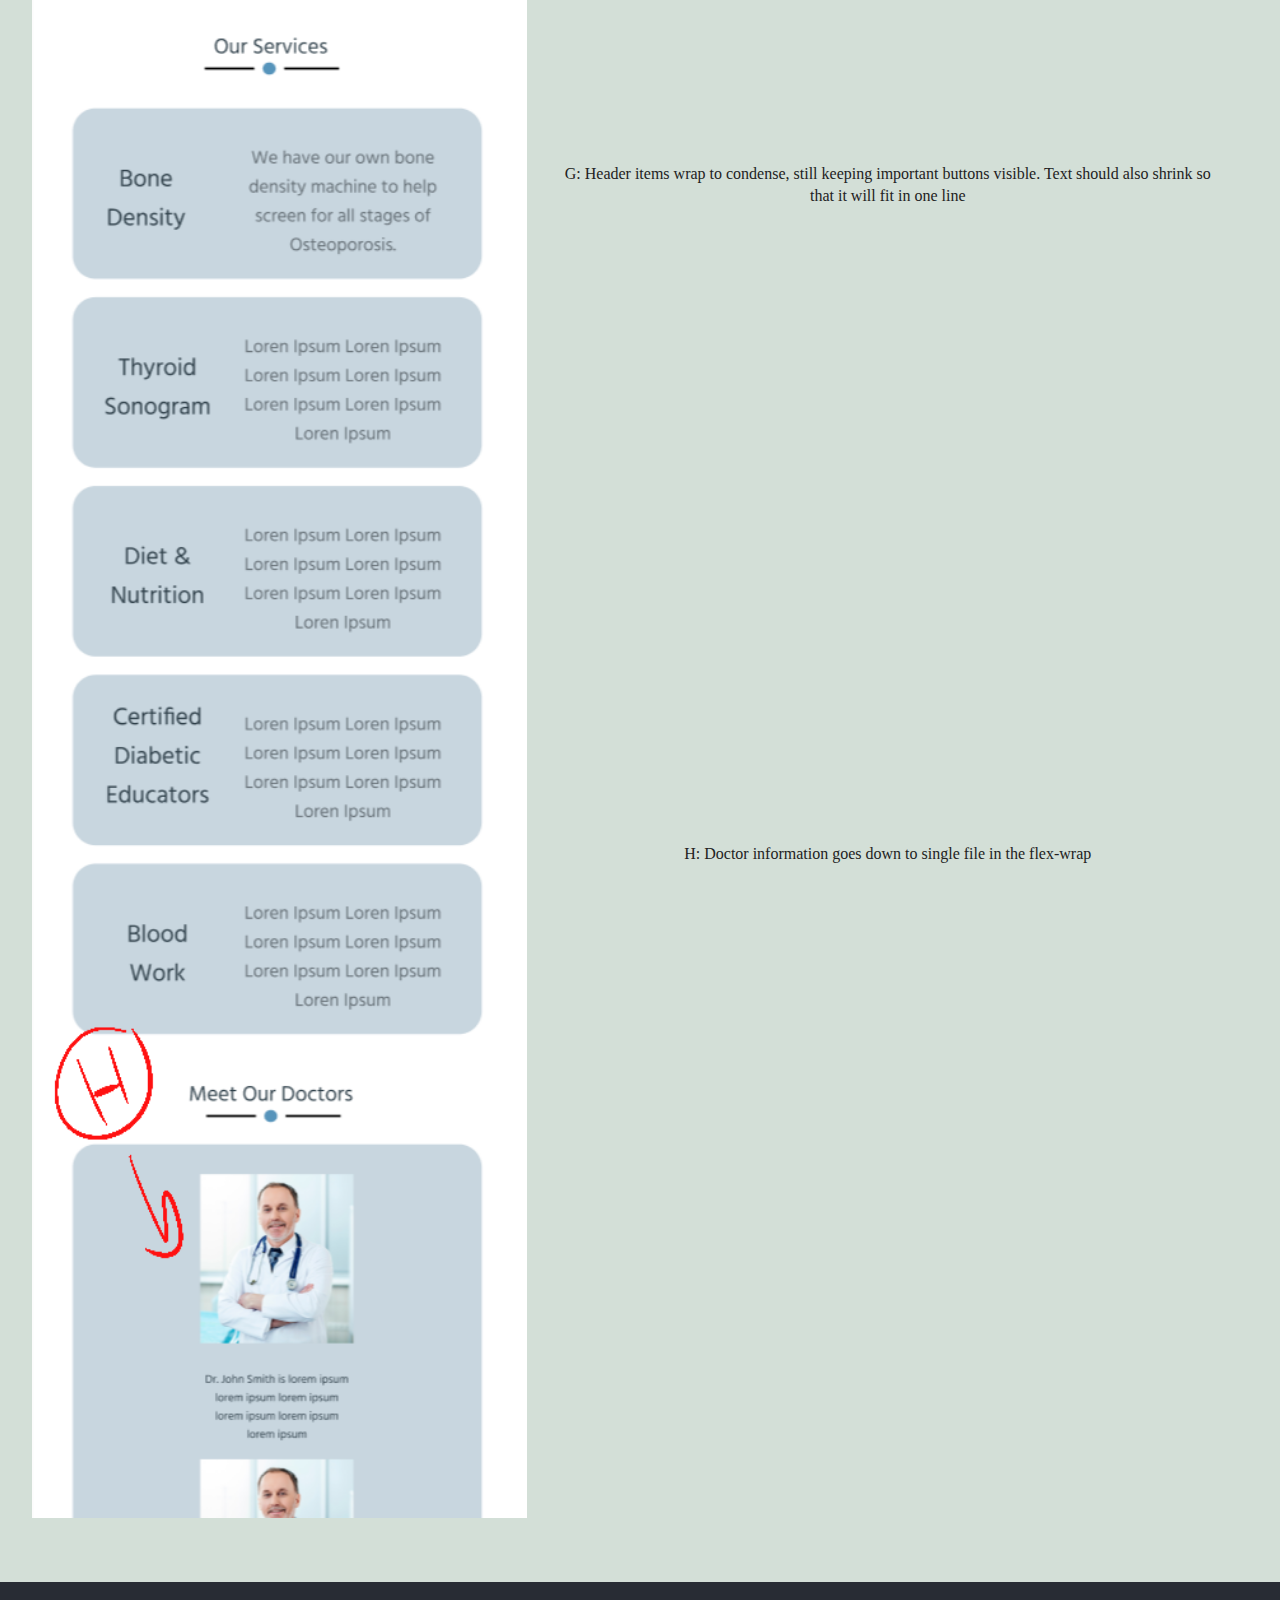
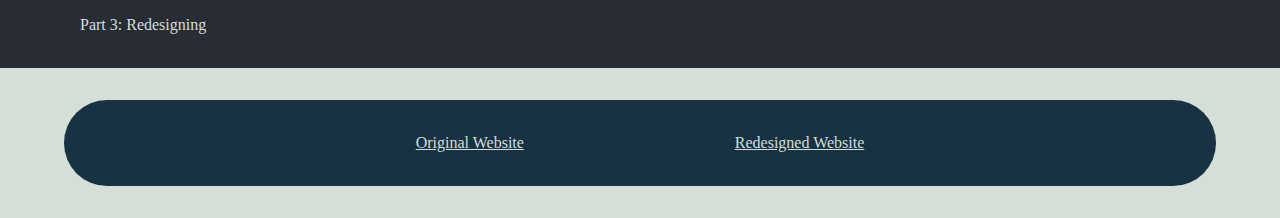
==== commit d7ebf465: "tweak" ====
--- a/index.html
+++ b/index.html
@@ -55,9 +55,12 @@
   </p>
 </div>
 <div class="basicVertFlexBox">
-  <p>Accessibility issues:</p>
+  <p class="titleThing">Accessibility issues:</p>
   <p>No errors, but a few images are lacking alt text.
     The page is very simple and seems like that makes it easily accessible, but leads it to look somewhat unprofessional.
+  </p>
+  <p>The new patient process is VERY complicated for an older audience, particularly needing to download Adobe Acrobat.
+    The new page should be updated so that the new patient application could be done on the website on another page.
   </p>
 </div>
 
@@ -90,7 +93,7 @@
   <img src="img/ipad-lofi.png" class="medImage">
   <div class="basicVertFlexBox">
     <p>Lofi tablet design</p>
-    <p>E: Banner is functionally same, just items get closer to eachother
+    <p>E: Banner is functionally same, just items get closer to each other, without overlapping
     </p>
     <p>F: Doctor profiles adjust to width
     </p>
@@ -153,7 +156,7 @@
 <div class="basicFlexBox">
   <img src="img/hifi-phone-annotated.png" class="medImage">
   <div class="basicVertFlexBox">
-    <p>G: Header items wrap to condense, still keeping important buttons visible</p>
+    <p>G: Header items wrap to condense, still keeping important buttons visible. Text should also shrink so that it will fit in one line</p>
     <p>H: Doctor information goes down to single file in the flex-wrap</p>
   </div>
 </div>
--- a/css/main.css
+++ b/css/main.css
@@ -15,31 +15,54 @@
   color: #222;
   font-size: 1em;
   line-height: 1.4;
-  font-family: Arial, serif;
+  font-family: 'Hind', serif;
   background: #d3dfd7;
 }
+.body1 {
+  background: white;
+}
+
 header {
   display: flex;
   flex-direction: row;
   justify-content: center;
+  align-items: center;
   background-color: #282c34;
   position: fixed;
   top: 0;
   left: 0;
   right: 0;
   margin-bottom: 1em;
-
-}
-header1 {
+  max-height: 8em;
+
+}
+
+.headerItems1 {
+  display: flex;
+  justify-content: space-evenly;
+  align-items: center;
+  flex-wrap: wrap;
+  width: 100%;
+  align-self: stretch;
+}
+
+.headerItems2 {
+  display: flex;
+  justify-content: space-evenly;
+  width: 350px;
+}
+
+.header1 {
   display: flex;
   flex-direction: row;
-  justify-content: center;
   background-color: #95A2AA;
   position: fixed;
   top: 0;
   left: 0;
   right: 0;
   margin-bottom: 1em;
+  height: 8em;
+  min-height: 5vw;
 
 }
 
@@ -48,12 +71,34 @@
 }
 
 .titleFeature {
-  margin: 1em;
   color: #d3dfd7;
   alignment: center;
-  font-size: 2em;
-}
-
+  font-size: 1.2em;
+  padding: .5em;
+}
+.titleFeature1 {
+  color: #d3dfd7;
+  font-size: 1.2em;
+  background: #5694BB;
+  padding: .5em;
+  border-radius: 1em;
+  box-shadow: 3px 2px 4px rgba(0, 0, 0, .5);
+}
+.titleFeature2 {
+  color: #d3dfd7;
+  font-size: 1.2em;
+  background: #5694BB;
+  padding: .5em;
+  border-radius: 1em;
+  box-shadow: 3px 2px 4px rgba(0, 0, 0, .5);
+  min-width: 15%;
+  text-align: center;
+}
+.titleFeature3 {
+  color: #d3dfd7;
+  alignment: center;
+  font-size: 4vw;
+}
 .modelingInfoBox {
   display: flex;
   align-items: center;
@@ -65,27 +110,59 @@
   height: auto;
   color: #d3dfd7;
 }
+.modelingInfoBox2 {
+  display: flex;
+  align-items: center;
+  justify-content: space-between;
+  width: 80%;
+  margin: 2em 6em;
+  border-radius: 1em;
+  background: #C8D6DF;
+  padding: 2em;
+  height: auto;
+  color: #d3dfd7;
+}
+.modelingInfoBox3 {
+  display: flex;
+  flex-direction: column;
+  align-items: center;
+  justify-content: space-evenly;
+  width: 20em;
+  height: 30em;
+  border-radius: 1em;
+  background: #C8D6DF;
+  padding: 1em;
+  margin: 1em;
+  color: #d3dfd7;
+}
 .modelingInfoBox1 {
-  width: 400px;
+  width: 600px;
   display: flex;
   align-items: center;
   justify-content: space-evenly;
   margin: 2em 4em;
   border-radius: 3em;
-  background: #183244;
+  background: rgba(255, 255, 255, .85);
   padding: 2em;
   height: auto;
-  color: #d3dfd7;
-}
-
+  color: #30414B;
+}
+.textDesc {
+  color: #656F76;
+  margin-left: 2em;
+}
 .titleBackground {
   background-image: url("img_1.png");
-  background-size: 100%;
+  background-size: 2100px;
+  background-repeat: no-repeat;
   padding: 9em;
   display: flex;
   justify-content: center;
 }
-
+.titleBackgroundBackground {
+  background-color: #30414B;
+  width:100%;
+}
 
 a {
   color: #d3dfd7;
@@ -118,6 +195,17 @@
   display: flex;
   align-items: center;
   justify-content: space-evenly;
+  align-self: stretch;
+  margin-left: 2em;
+  margin-right: 2em;
+  margin-bottom: 4em;
+}
+
+.basicFlexBox1 {
+  max-width: 100%;
+  display: flex;
+  justify-content: center;
+  flex-wrap: wrap;
   align-self: stretch;
   margin-left: 2em;
   margin-right: 2em;
@@ -143,8 +231,35 @@
 
 .titleThing{
   color: #282c34;
-  font-size: 28px;
+  font-size: 1.4em;
   text-align: center;
+}
+
+.doctorPic {
+  width:18em;
+}
+
+.menuButton {
+  background: #5694BB;
+  position: fixed;
+  margin-left: 1em;
+  margin-top: 2em;
+  padding: .5em;
+  border-radius: 1em;
+  box-shadow: 3px 2px 4px rgba(0, 0, 0, .5);
+  color:white;
+  min-width: 1.5em;
+  min-height: 1.5em;
+  max-width: 10%;
+  max-height: 10%;
+  display: flex;
+  align-items: flex-start;
+}
+
+.menuIcon {
+  margin: 0;
+  padding: 0;
+  width: 100%;
 }
 
 /*
